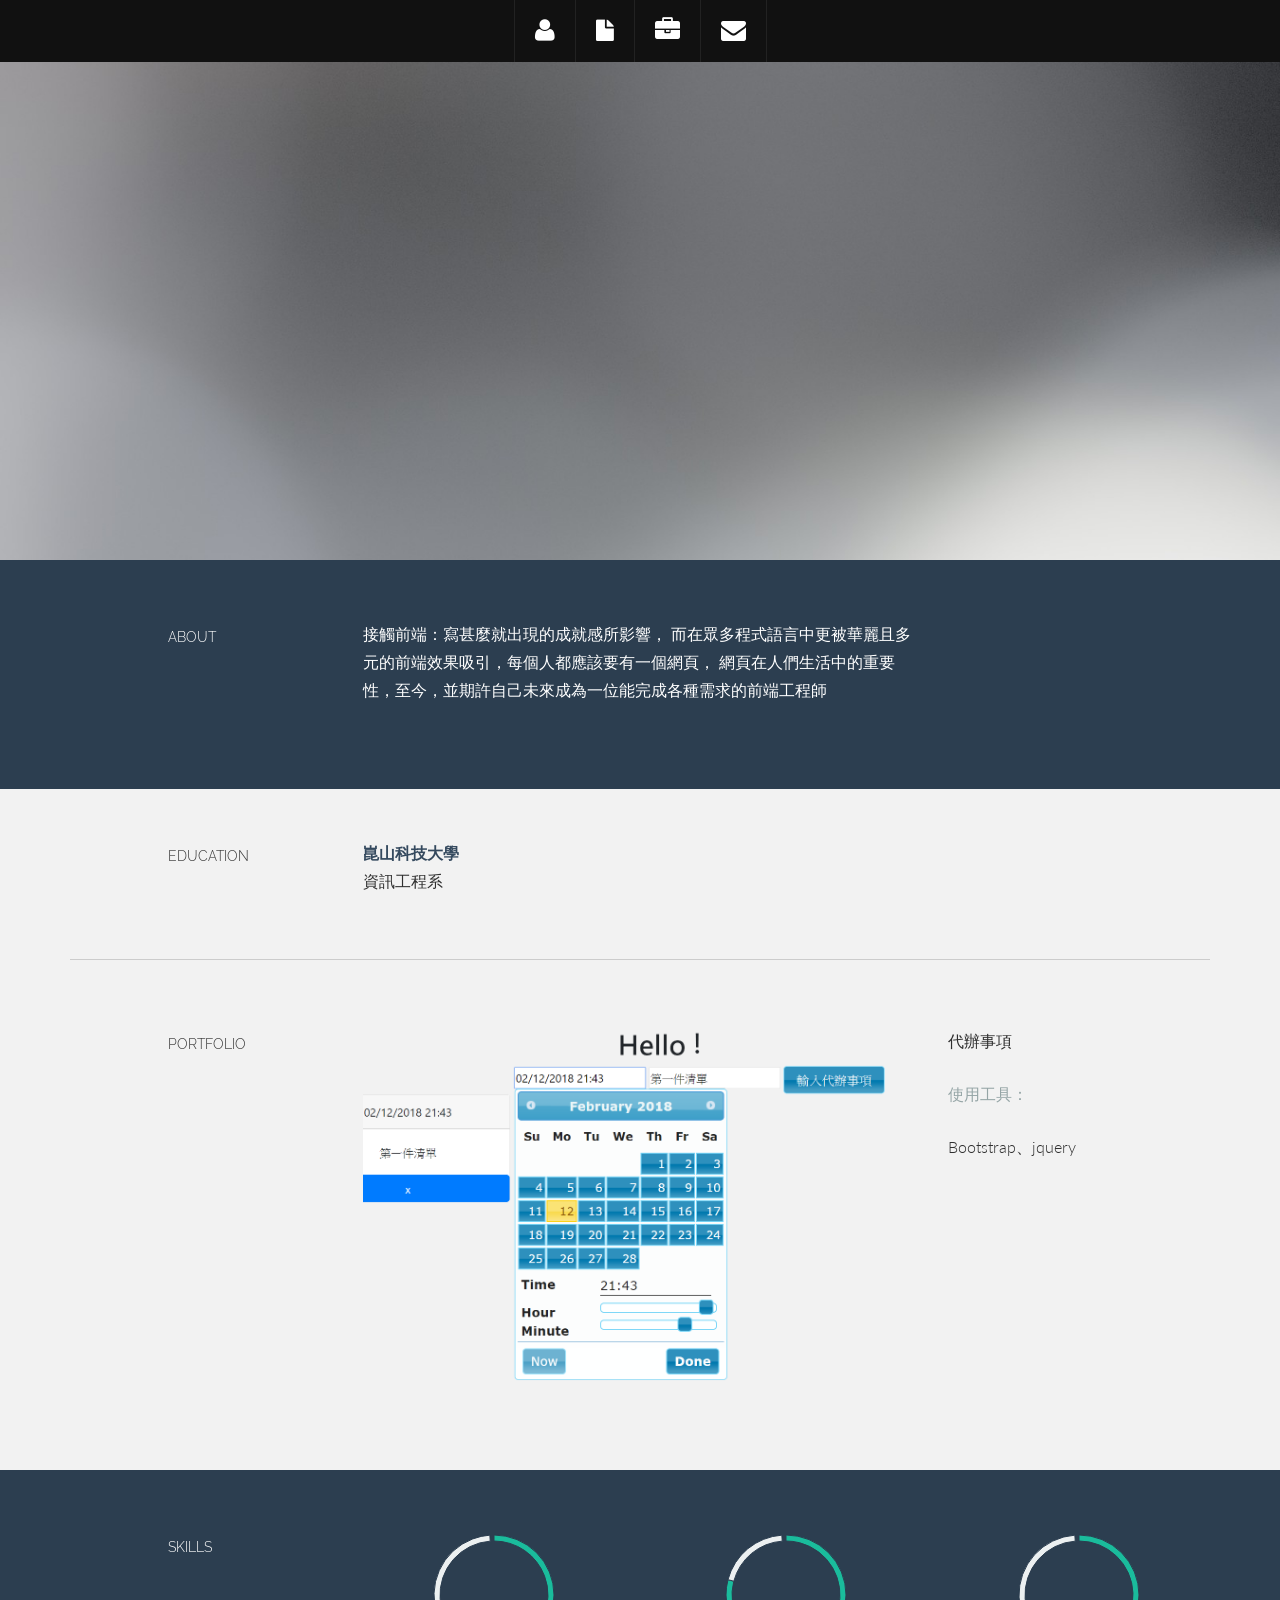
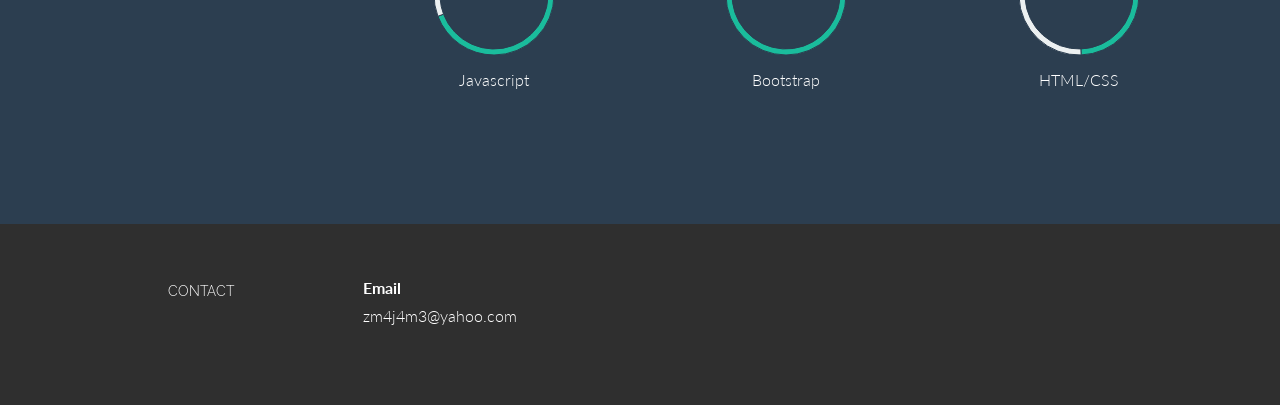
==== index.html @ dfa3d91f "0.2" ====
<!DOCTYPE html>
<html lang="en">
  <head>
    <meta charset="utf-8">
    <meta name="viewport" content="width=device-width, initial-scale=1.0">
    <meta name="description" content="">
    <meta name="author" content="">
    <link rel="shortcut icon" href="assets/ico/favicon.png">

    <title>Resume</title>

    <!-- Bootstrap core CSS -->
    <link href="assets/css/bootstrap.css" rel="stylesheet">

    <!-- Custom styles for this template -->
    <link href="assets/css/main.css" rel="stylesheet">

	<link rel="stylesheet" href="assets/css/font-awesome.min.css">

    <link href='http://fonts.googleapis.com/css?family=Lato:300,400,700,300italic,400italic' rel='stylesheet' type='text/css'>
    <link href='http://fonts.googleapis.com/css?family=Raleway:400,300,700' rel='stylesheet' type='text/css'>

    <script src="assets/js/jquery.min.js"></script>
    <script type="text/javascript" src="assets/js/smoothscroll.js"></script>
    <script src="assets/js/Chart.js"></script>

    <!-- HTML5 shim and Respond.js IE8 support of HTML5 elements and media queries -->
    <!--[if lt IE 9]>
      <script src="assets/js/html5shiv.js"></script>
      <script src="assets/js/respond.min.js"></script>
    <![endif]-->
  </head>

  <body data-spy="scroll" data-offset="0" data-target="#nav">

    <div id="headerwrap">
      <div class="container">
        <div class="row centered">
          <div class="col-lg-12">

          </div><!--/.col-lg-12 -->
        </div><!--/.row -->
      </div><!--/.container -->
    </div><!--/.#headerwrap -->

	<div id="section-topbar">
		<div id="topbar-inner">
			<div class="container">
				<div class="row">
					<div class="dropdown">
						<ul id="nav" class="nav">
							<li  class="menu-item" ><a href='#about' title="About"><i class="icon-user"></i></a></li>
							<li class="menu-item"><a href="#resume" title="Resume"><i class="icon-file"></i></a></li>
							<li class="menu-item"><a href="#work" title="Works"><i class="icon-briefcase"></i></a></li>
							<li class="menu-item"><a href="#contact" title="Contact"><i class="icon-envelope"></i></a></li>
						</ul><!--/ uL#nav -->
					</div><!-- /.dropdown -->

					<div class="clear"></div>
				</div><!--/.row -->
			</div><!--/.container -->

			<div class="clear"></div>
		</div><!--/ #topbar-inner -->
	</div><!--/ #section-topbar -->




	<section id="about" name='about'></section>
	<div id="intro">
		<div class="container">
			<div class="row">

				<div class="col-lg-2 col-lg-offset-1">
					<h5>ABOUT</h5>
				</div>
				<div class="col-lg-6">
					<p>接觸前端：寫甚麼就出現的成就感所影響， 而在眾多程式語言中更被華麗且多元的前端效果吸引，每個人都應該要有一個網頁， 網頁在人們生活中的重要性，至今，並期許自己未來成為一位能完成各種需求的前端工程師</p>
				</div>
			</div><!--/.row -->
		</div><!--/.container -->
	</div><!--/ #intro -->


	<section id="resume" name="resume"></section>
	<!--EDUCATION DESCRIPTION -->
	<div class="container desc">
		<div class="row">

				<div class="col-lg-2 col-lg-offset-1">
					<h5>EDUCATION</h5>
				</div>
				<div class="col-lg-6">
					<p><t>崑山科技大學</t><br/>
						資訊工程系<br/>
					</p>
				</div>
		</div><!--/.row -->
		<br>
		<hr>
	</div><!--/.container -->



  <section id="work" name="work"></section>
  <!--PORTFOLIO DESCRIPTION -->
  <div class="container desc">
    <div class="row">
        <div class="col-lg-2 col-lg-offset-1">
          <h5>PORTFOLIO</h5>
        </div>
        <div class="col-lg-6">
          <p><img class="img-responsive" src="assets/img/port01.png" alt=""></p>
        </div>
        <div class="col-lg-3">
          <p>代辦事項</p>
        <p><more>使用工具：<br/>

          <p>Bootstrap、jquery</p>

        </p>
        </div>

    </div><!--/.row -->
    <br>
    <br>
  </div><!--/.container -->





	<!--SKILLS DESCRIPTION -->
	<div id="skillswrap">
		<div class="container">
			<div class="row">
					<div class="col-lg-2 col-lg-offset-1">
						<h5>SKILLS</h5>
					</div>
					<div class="col-lg-3 centered">
						<canvas id="javascript" height="130" width="130"></canvas>
						<p>Javascript</p>
						<br>
						<script>
							var doughnutData = [
									{
										value: 70,
										color:"#1abc9c"
									},
									{
										value : 30,
										color : "#ecf0f1"
									}
								];
								var myDoughnut = new Chart(document.getElementById("javascript").getContext("2d")).Doughnut(doughnutData);
						</script>
					</div>
					<div class="col-lg-3 centered">
						<canvas id="bootstrap" height="130" width="130"></canvas>
						<p>Bootstrap</p>
						<br>
						<script>
							var doughnutData = [
									{
										value: 80,
										color:"#1abc9c"
									},
									{
										value : 20,
										color : "#ecf0f1"
									}
								];
								var myDoughnut = new Chart(document.getElementById("bootstrap").getContext("2d")).Doughnut(doughnutData);
						</script>
					</div>

					<div class="col-lg-3  centered">
						<canvas id="html" height="130" width="130"></canvas>
						<p>HTML/CSS</p>
						<br>
						<script>
							var doughnutData = [
									{
										value: 50,
										color:"#1abc9c"
									},
									{
										value : 50,
										color : "#ecf0f1"
									}
								];
								var myDoughnut = new Chart(document.getElementById("html").getContext("2d")).Doughnut(doughnutData);
						</script>
					</div>



			</div><!--/.row -->
			<br>
		</div><!--/.container -->
	</div><!--/ #skillswrap -->




	<section id="contact" name="contact"></section>
	<!--FOOTER DESCRIPTION -->
	<div id="footwrap">
		<div class="container">
			<div class="row">

				<div class="col-lg-2 col-lg-offset-1">
					<h5>CONTACT</h5>
				</div>
				<div class="col-lg-6">
					<p><t>Email</t><br/>
						zm4j4m3@yahoo.com <br/>
					</p>
				</div>
				<div class="col-lg-3">
					<!-- <p><sm>SOCIAL LINKS</sm></p> -->
					<!-- <p>
						<a href="#"><i class="icon-dribbble"></i></a>
						<a href="#"><i class="icon-twitter"></i></a>
						<a href="#"><i class="icon-facebook"></i></a>
						<a href="#"><i class="icon-linkedin"></i></a>
						<a href="#"><i class="icon-apple"></i></a>

					</p> -->
				</div>
			</div><!--/.row -->
		</div><!--/.container -->
	</div><!--/ #footer -->


	</div>


    <!-- Bootstrap core JavaScript
    ================================================== -->
    <!-- Placed at the end of the document so the pages load faster -->
    <script src="assets/js/bootstrap.js"></script>
  </body>
</html>
---- assets/css/main.css ----
/* Author: Carlos Alvarez
 * URL: http://alvarez.is
 *
 * Project Name: Kelvin - Free Bootstrap 3 Resume Theme
 * Version: 1.0
 * URL: http://blacktie.co
 */

body {
  background-color: #f2f2f2;
    font-family: "Lato";
    font-weight: 300;
    font-size: 16px;
    color: #555;

    -webkit-font-smoothing: antialiased;
    -webkit-overflow-scrolling: touch;
}

/* Titles */
h1, h2, h3, h4, h5, h6 {
    font-family: "Raleway";
    font-weight: 300;
    color: #333;
}


/* Paragraph & Typographic */
p {
    line-height: 28px;
    margin-bottom: 25px;
}

.centered {
    text-align: center;
}

/* Links */
a {
    color: #f85c37;
    word-wrap: break-word;

    -webkit-transition: color 0.1s ease-in, background 0.1s ease-in;
    -moz-transition: color 0.1s ease-in, background 0.1s ease-in;
    -ms-transition: color 0.1s ease-in, background 0.1s ease-in;
    -o-transition: color 0.1s ease-in, background 0.1s ease-in;
    transition: color 0.1s ease-in, background 0.1s ease-in;
}

a:hover,
a:focus {
    color: #7b7b7b;
    text-decoration: none;
    outline: 0;
}

a:before,
a:after {
    -webkit-transition: color 0.1s ease-in, background 0.1s ease-in;
    -moz-transition: color 0.1s ease-in, background 0.1s ease-in;
    -ms-transition: color 0.1s ease-in, background 0.1s ease-in;
    -o-transition: color 0.1s ease-in, background 0.1s ease-in;
    transition: color 0.1s ease-in, background 0.1s ease-in;
}

 hr {
    display: block;
    height: 1px;
    border: 0;
    border-top: 1px solid #ccc;
    margin: 1em 0;
    padding: 0;
}


/*---------------------------------------------------
	3.1 Topbar
---------------------------------------------------*/

#section-topbar {
	position: fixed;
	top: 0;
	left: 0;
	right: 0;
	z-index: 10000;
	overflow: visible;
	font: normal 16px/24px  'Open Sans', "Helvetica Neue", Helvetica, Arial, sans-serif;
}

#section-topbar a {
  color: #fff;
}

#topbar-inner {
	background: #111;
	line-height: 0;
	text-align: center;
}

/*
	Top Bar

	By default, top navigation bar uses "fixed" position
*/
#section-topbar ul#nav {
	display: inline-block;
	position: relative;
	margin: 0;
	padding: 0;

	border-right: 1px solid #222;

	/* For IE, the outcast */
	zoom:1;
	*display: inline;
}

#section-topbar ul#nav > li {
	display: block;
    float: left;
    padding: 0;
}


#section-topbar ul#nav a {
  display: block;
  font: normal 11px/18px "Helvetica Neue", Helvetica, Arial, sans-serif;
  text-decoration: none;
  padding: 18px 20px 18px 20px;
  border-left: 1px solid #222;
}

	#section-topbar ul#nav a:hover {
	  background: #222;
	  text-decoration: none;
	  border-left: 1px solid #111;
	}

	#section-topbar ul#nav .active a {
		background: #44bbaa;
		border-left: 1px solid #111;
	}

		#section-topbar ul#nav .active a:hover {
			background: #44bbaa;
		}
#section-topbar i {
	font-size: 25px;
}
/*---------------------------------------------------
	SECTION WRAPS
---------------------------------------------------*/

/* Header Wrap */
#headerwrap {
	background: url(../img/header-bg.jpg) no-repeat center top;
	margin-top: 60px;
	padding-top:140px;
	text-align:center;
	background-attachment: relative;
	background-position: center center;
	min-height: 500px;
	width: 100%;
	
    -webkit-background-size: 100%;
    -moz-background-size: 100%;
    -o-background-size: 100%;
    background-size: 100%;

    -webkit-background-size: cover;
    -moz-background-size: cover;
    -o-background-size: cover;
    background-size: cover;
}

#headerwrap h1 {
	font-size: 80px;
	color: white;
}

#headerwrap h3 {
	font-size: 20px;
	color: white;
}

/* Intnro Wrap */

#intro {
	background: #2c3e50;
	padding-top: 60px;
	padding-bottom: 60px;
	color: white;
} 

#intro h5, p {
	color: white;
}

#intro i {
	color: white;
	font-size: 20px;
	padding-right: 8px;
	vertical-align: middle;
}


#skillswrap {
	background: #2c3e50;
	padding-top: 60px;
	padding-bottom: 60px;
	color: white;
}

#skillswrap h5, p {
	color: white;
}

#footwrap {
	background: #2f2f2f;
	padding-top: 50px;
	padding-bottom: 50px;
}

#footwrap p {
	color: white;
}

#footwrap h5 {
	color: white;
}


#footwrap t {
	font-weight: 700;
}

#footwrap i {
	padding-right: 8px;
	color: #1abc9c;
}

/* Copyright Wrap */

#c {
	background: #222222;
	padding-top: 15px;
	text-align: right;
}

#c p {
	color: white
}



/* Global Values */

.desc {
	padding-top: 50px;
}

.desc p {
	color: #2f2f2f;
}

.desc t {
	color: #34495e;
	font-weight: 700;
}

.desc imp {
	padding: 6px;
	color: white;
	background: #34495e;
}

.desc more {
	color: #95a5a6;
}


sm {
	font-size: 12px;
}
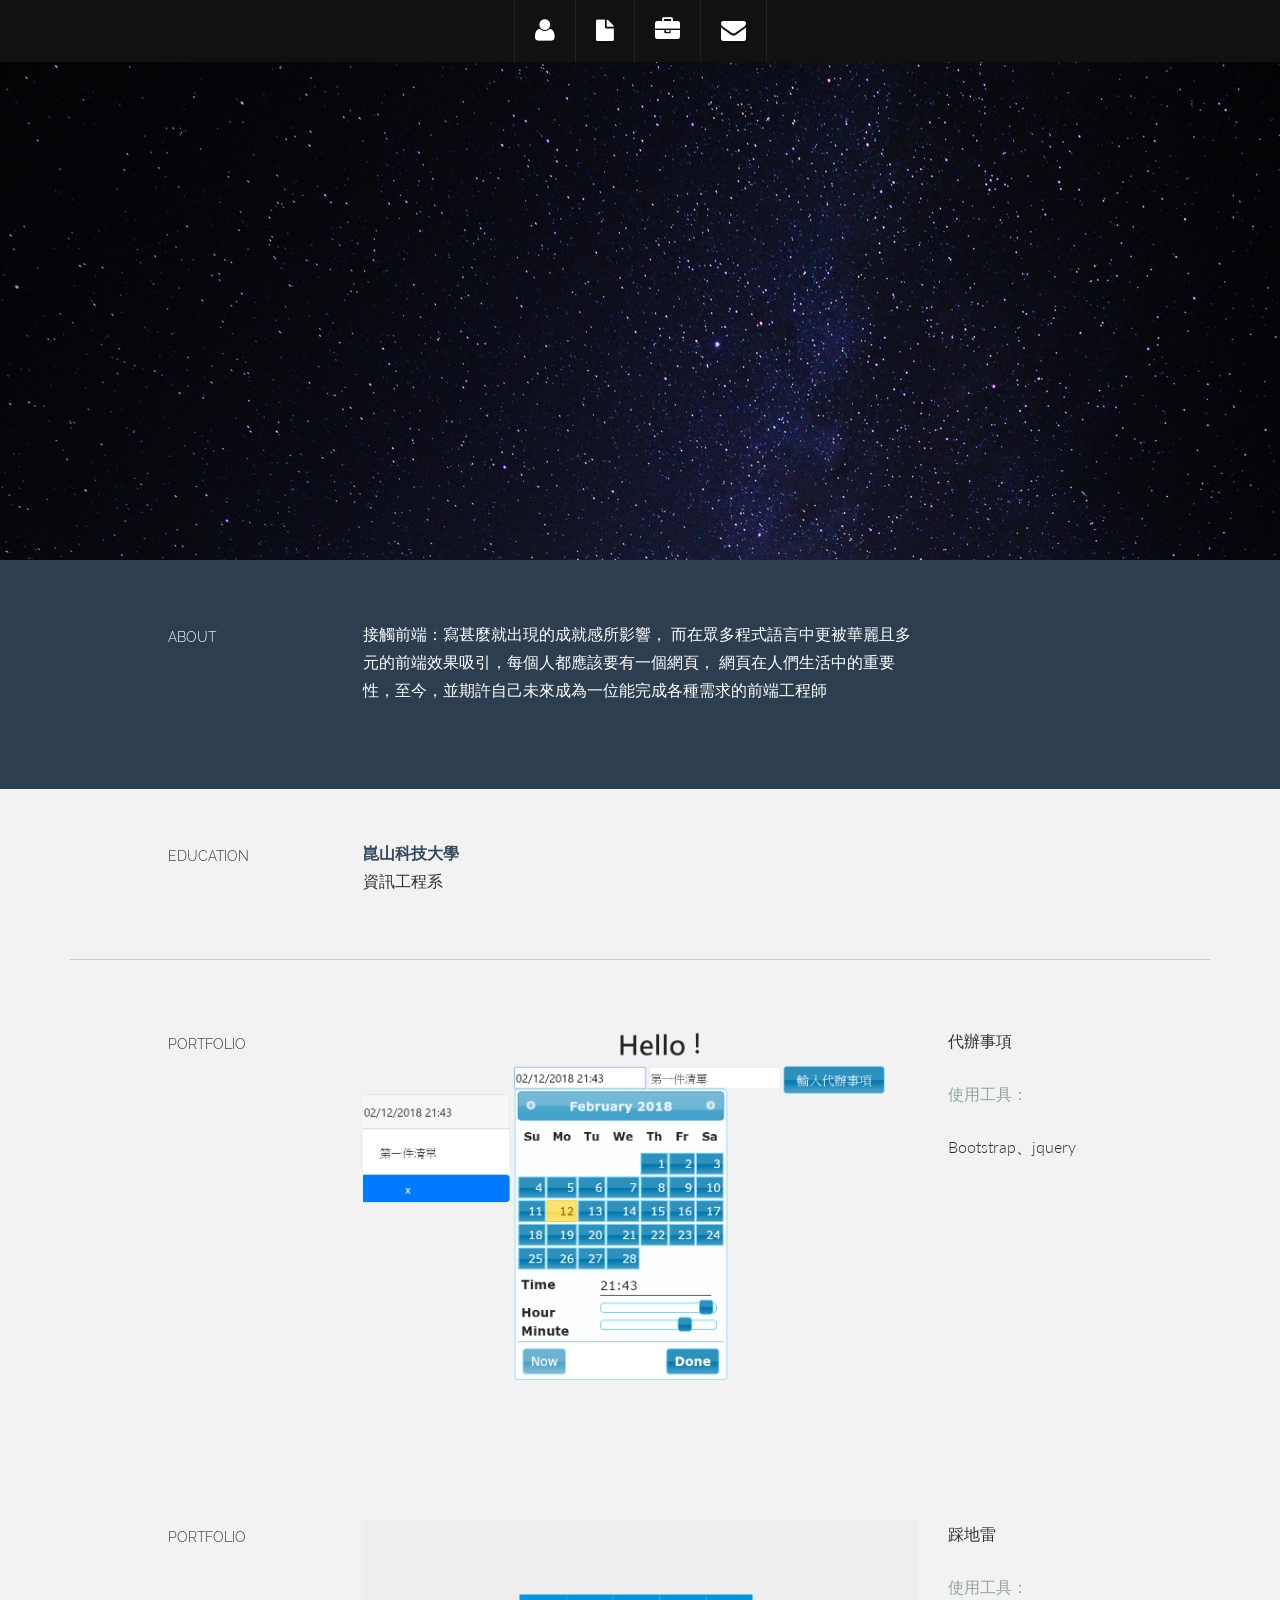
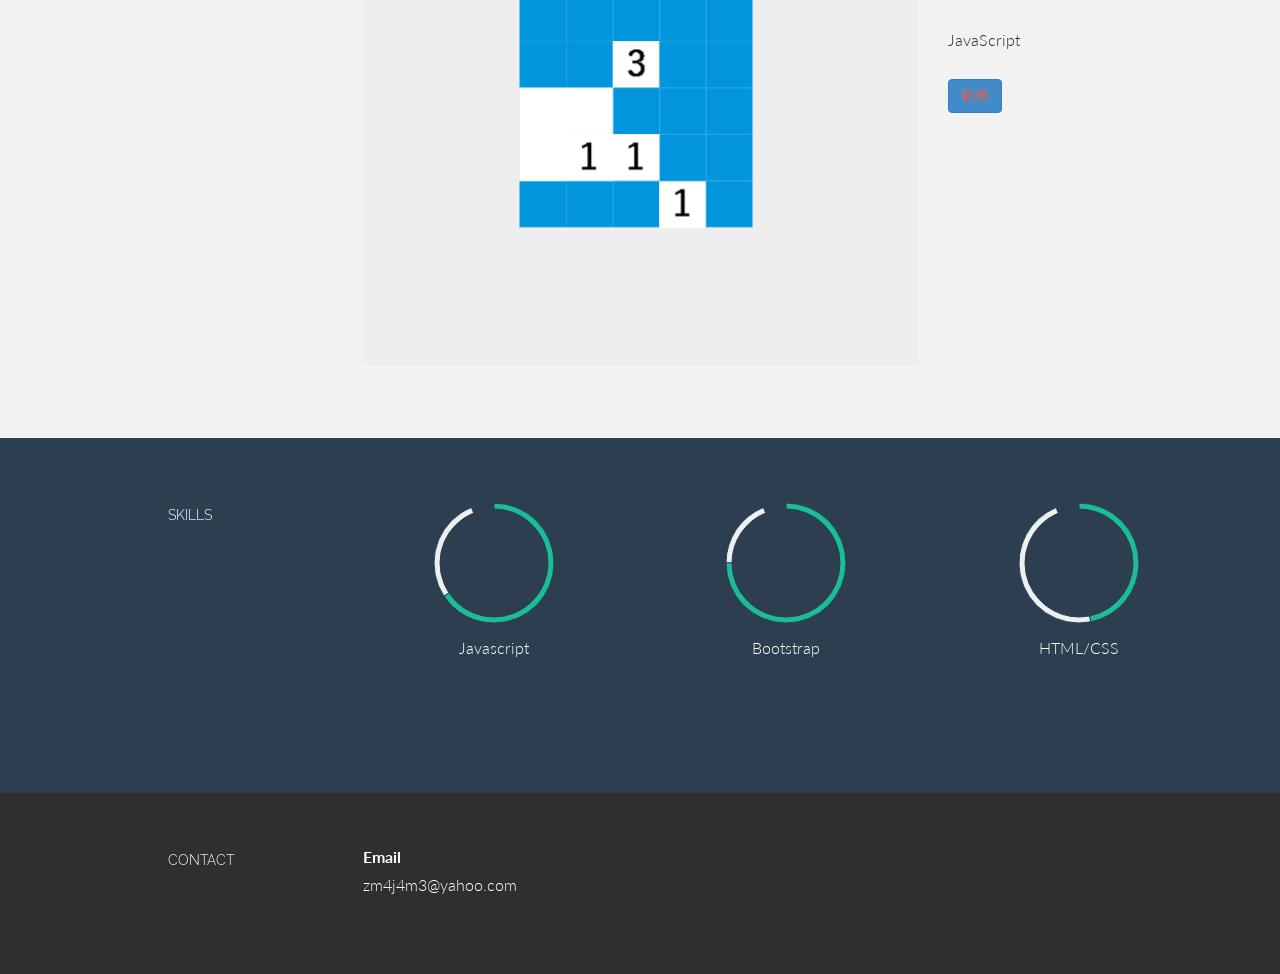
==== commit 9e048e28: "0.3版 增加踩地雷" ====
--- a/index.html
+++ b/index.html
@@ -1,5 +1,5 @@
 <!DOCTYPE html>
-<html lang="en">
+<html>
   <head>
     <meta charset="utf-8">
     <meta name="viewport" content="width=device-width, initial-scale=1.0">
@@ -24,6 +24,7 @@
     <script type="text/javascript" src="assets/js/smoothscroll.js"></script>
     <script src="assets/js/Chart.js"></script>
 
+
     <!-- HTML5 shim and Respond.js IE8 support of HTML5 elements and media queries -->
     <!--[if lt IE 9]>
       <script src="assets/js/html5shiv.js"></script>
@@ -34,8 +35,11 @@
   <body data-spy="scroll" data-offset="0" data-target="#nav">
 
     <div id="headerwrap">
+
       <div class="container">
+
         <div class="row centered">
+
           <div class="col-lg-12">
 
           </div><!--/.col-lg-12 -->
@@ -118,6 +122,37 @@
         <p><more>使用工具：<br/>
 
           <p>Bootstrap、jquery</p>
+          <!-- <button type="button" class="btn btn-primary" >
+            <a href="">範例</a>
+          </button>  -->
+        </p>
+        </div>
+
+    </div><!--/.row -->
+    <br>
+    <br>
+  </div><!--/.container -->
+
+
+  <section id="work2" name="work2"></section>
+  <!--PORTFOLIO DESCRIPTION -->
+  <div class="container desc">
+    <div class="row">
+        <div class="col-lg-2 col-lg-offset-1">
+          <h5>PORTFOLIO</h5>
+        </div>
+        <div class="col-lg-6">
+          <p><img class="img-responsive" src="assets/img/Html5_winmine.png" alt=""></p>
+        </div>
+        <div class="col-lg-3">
+          <p>踩地雷</p>
+        <p><more>使用工具：<br/>
+
+          <p>JavaScript</p>
+          <!-- Button trigger modal -->
+          <button type="button" class="btn btn-primary" >
+            <a href="Html5_winmine.html">範例</a>
+          </button>
 
         </p>
         </div>
@@ -241,5 +276,6 @@
     ================================================== -->
     <!-- Placed at the end of the document so the pages load faster -->
     <script src="assets/js/bootstrap.js"></script>
+    <script src="assets/js/Html5_winmine.js"></script>
   </body>
 </html>
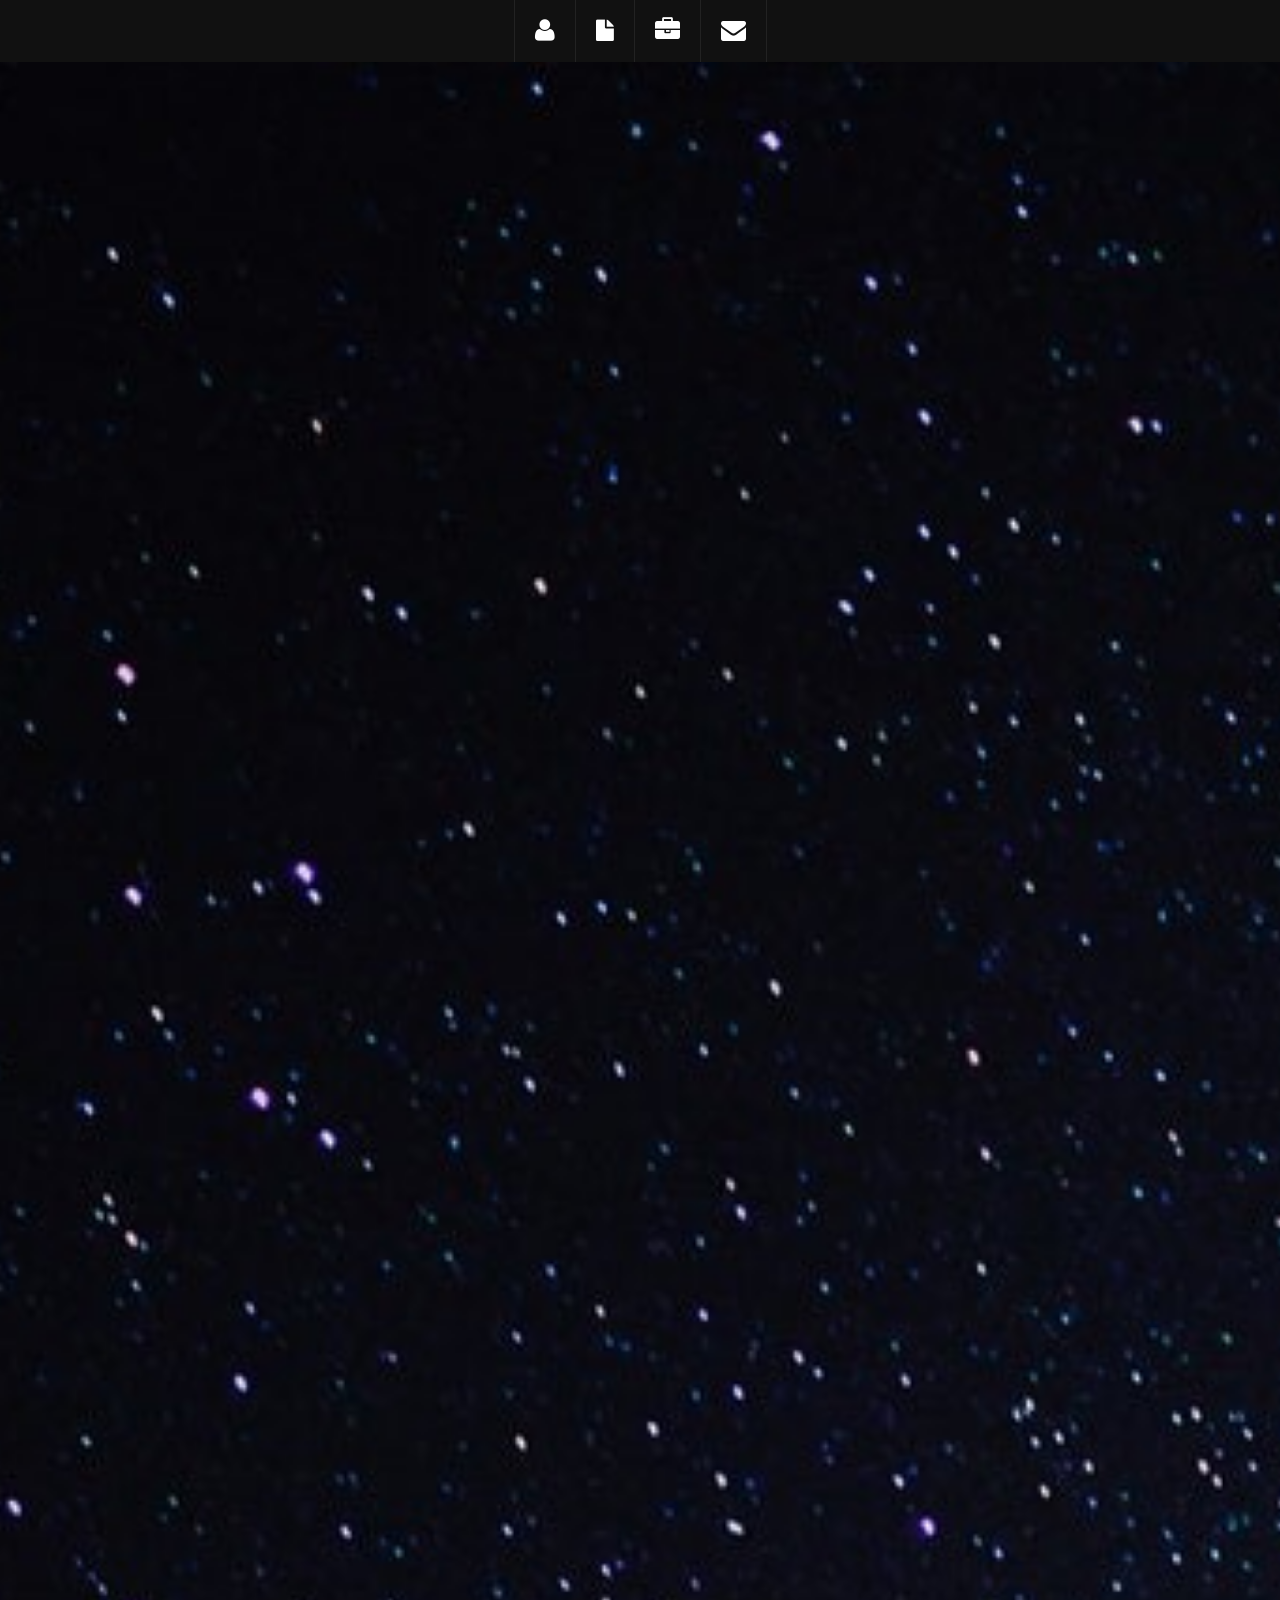
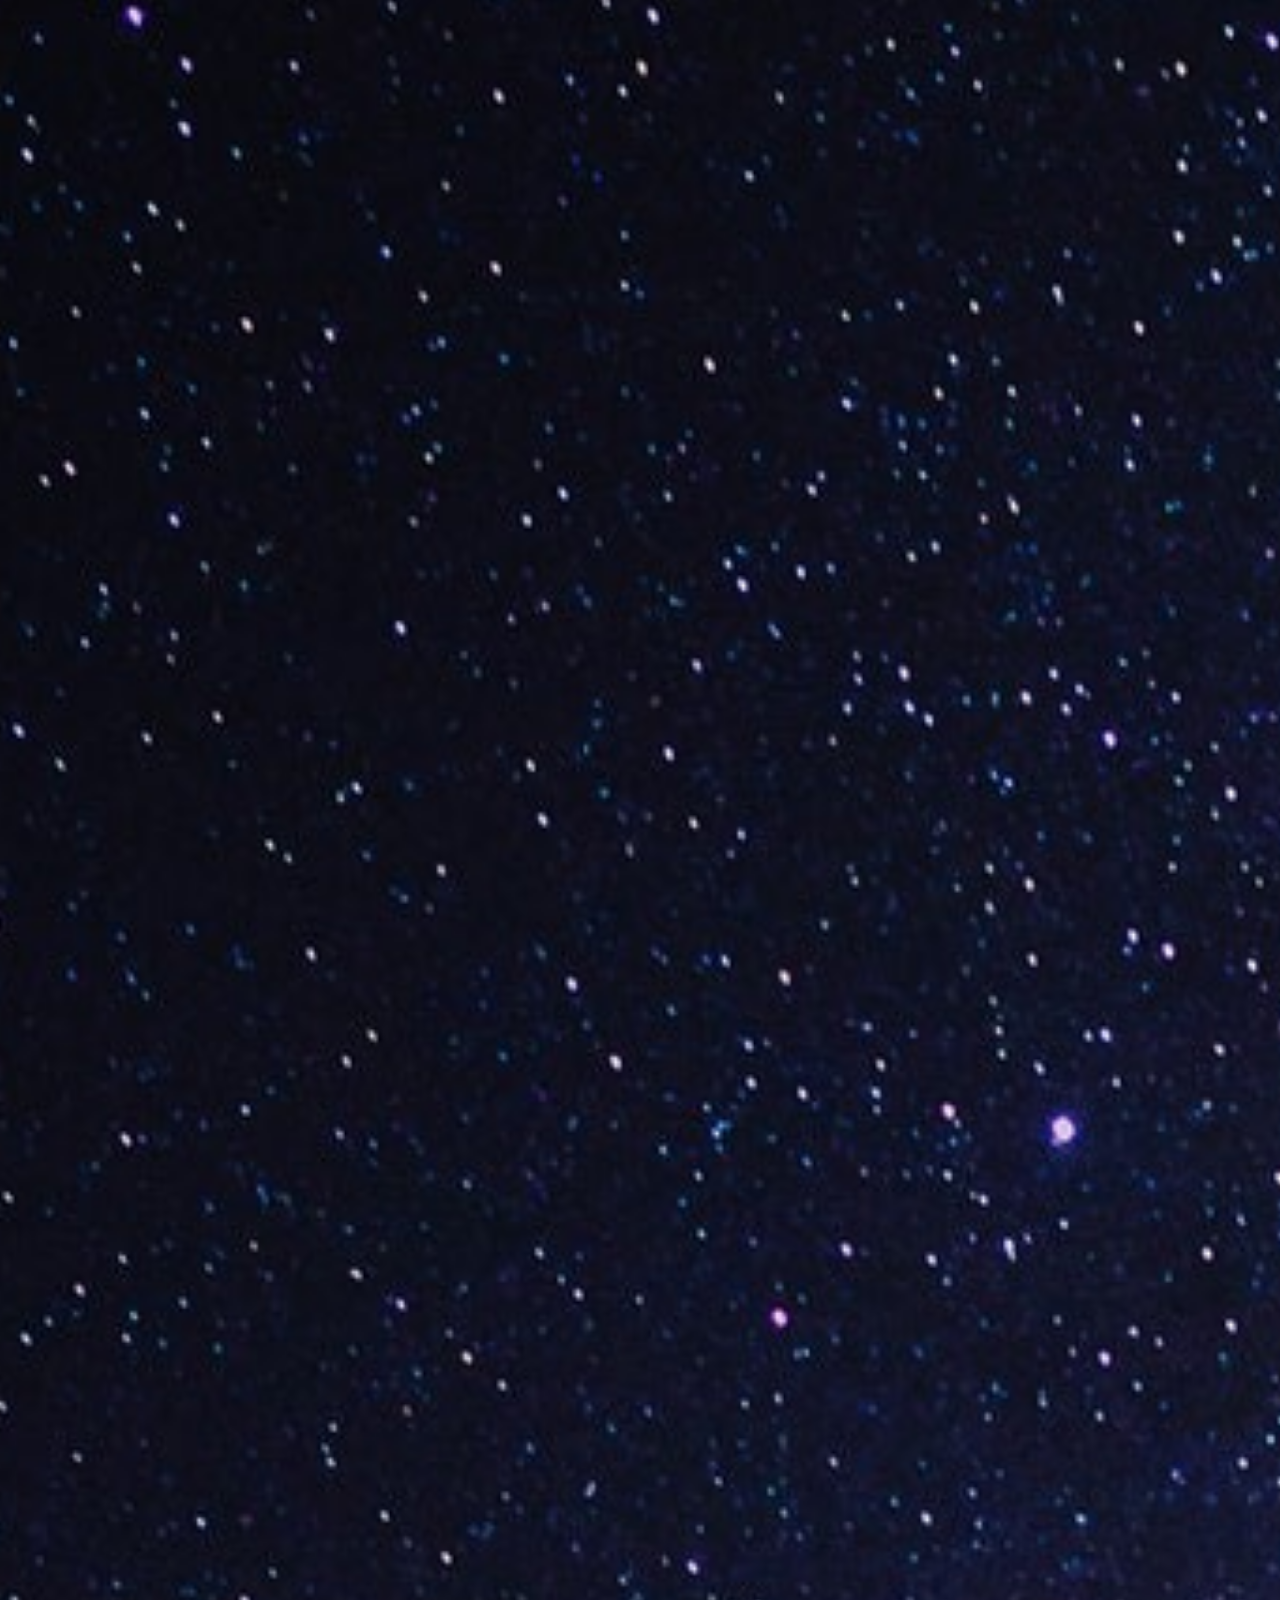
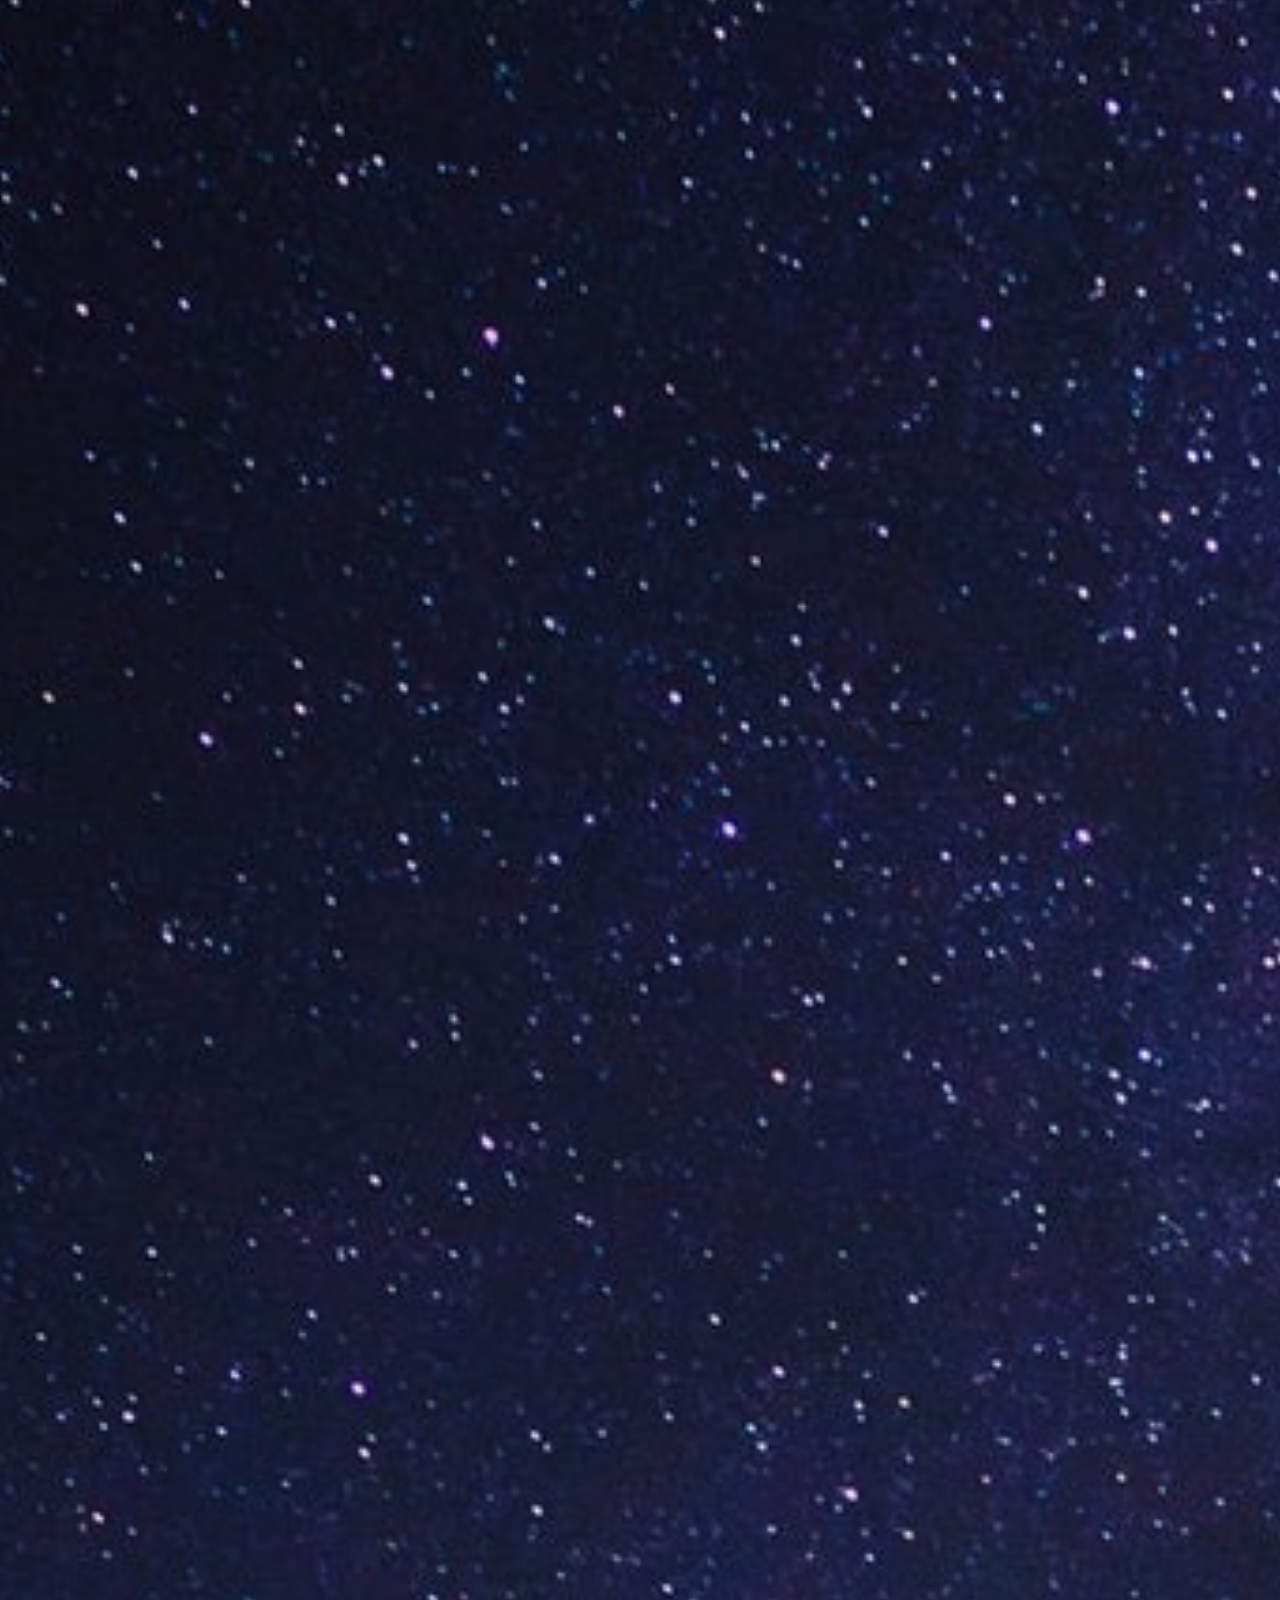
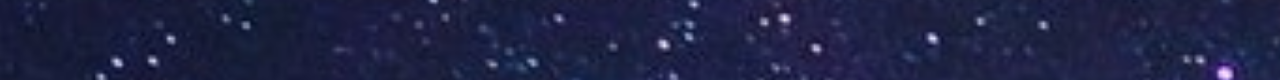
==== commit f12e479e: "0.4版 追加方塊" ====
--- a/index.html
+++ b/index.html
@@ -22,8 +22,9 @@
 
     <script src="assets/js/jquery.min.js"></script>
     <script type="text/javascript" src="assets/js/smoothscroll.js"></script>
-    <script src="assets/js/Chart.js"></script>
-
+		<script src="assets/js/Chart.js"></script>
+		<script src="assets/js/fly.js"></script>
+		
 
     <!-- HTML5 shim and Respond.js IE8 support of HTML5 elements and media queries -->
     <!--[if lt IE 9]>
@@ -36,12 +37,14 @@
 
     <div id="headerwrap">
 
-      <div class="container">
+      <div >
 
         <div class="row centered">
 
-          <div class="col-lg-12">
-
+          <div class="col-lg-12" >
+						<canvas id="canvas" width="500" height="500">
+							Your browser does not support HTML5 Canvas.
+						</canvas>
           </div><!--/.col-lg-12 -->
         </div><!--/.row -->
       </div><!--/.container -->
@@ -275,7 +278,11 @@
     <!-- Bootstrap core JavaScript
     ================================================== -->
     <!-- Placed at the end of the document so the pages load faster -->
-    <script src="assets/js/bootstrap.js"></script>
-    <script src="assets/js/Html5_winmine.js"></script>
+		<script src="assets/js/bootstrap.js"></script>
+		
+		<script src="assets/js/Html5_winmine.js"></script>
+		<script>
+			canvasApp();
+		</script>
   </body>
 </html>
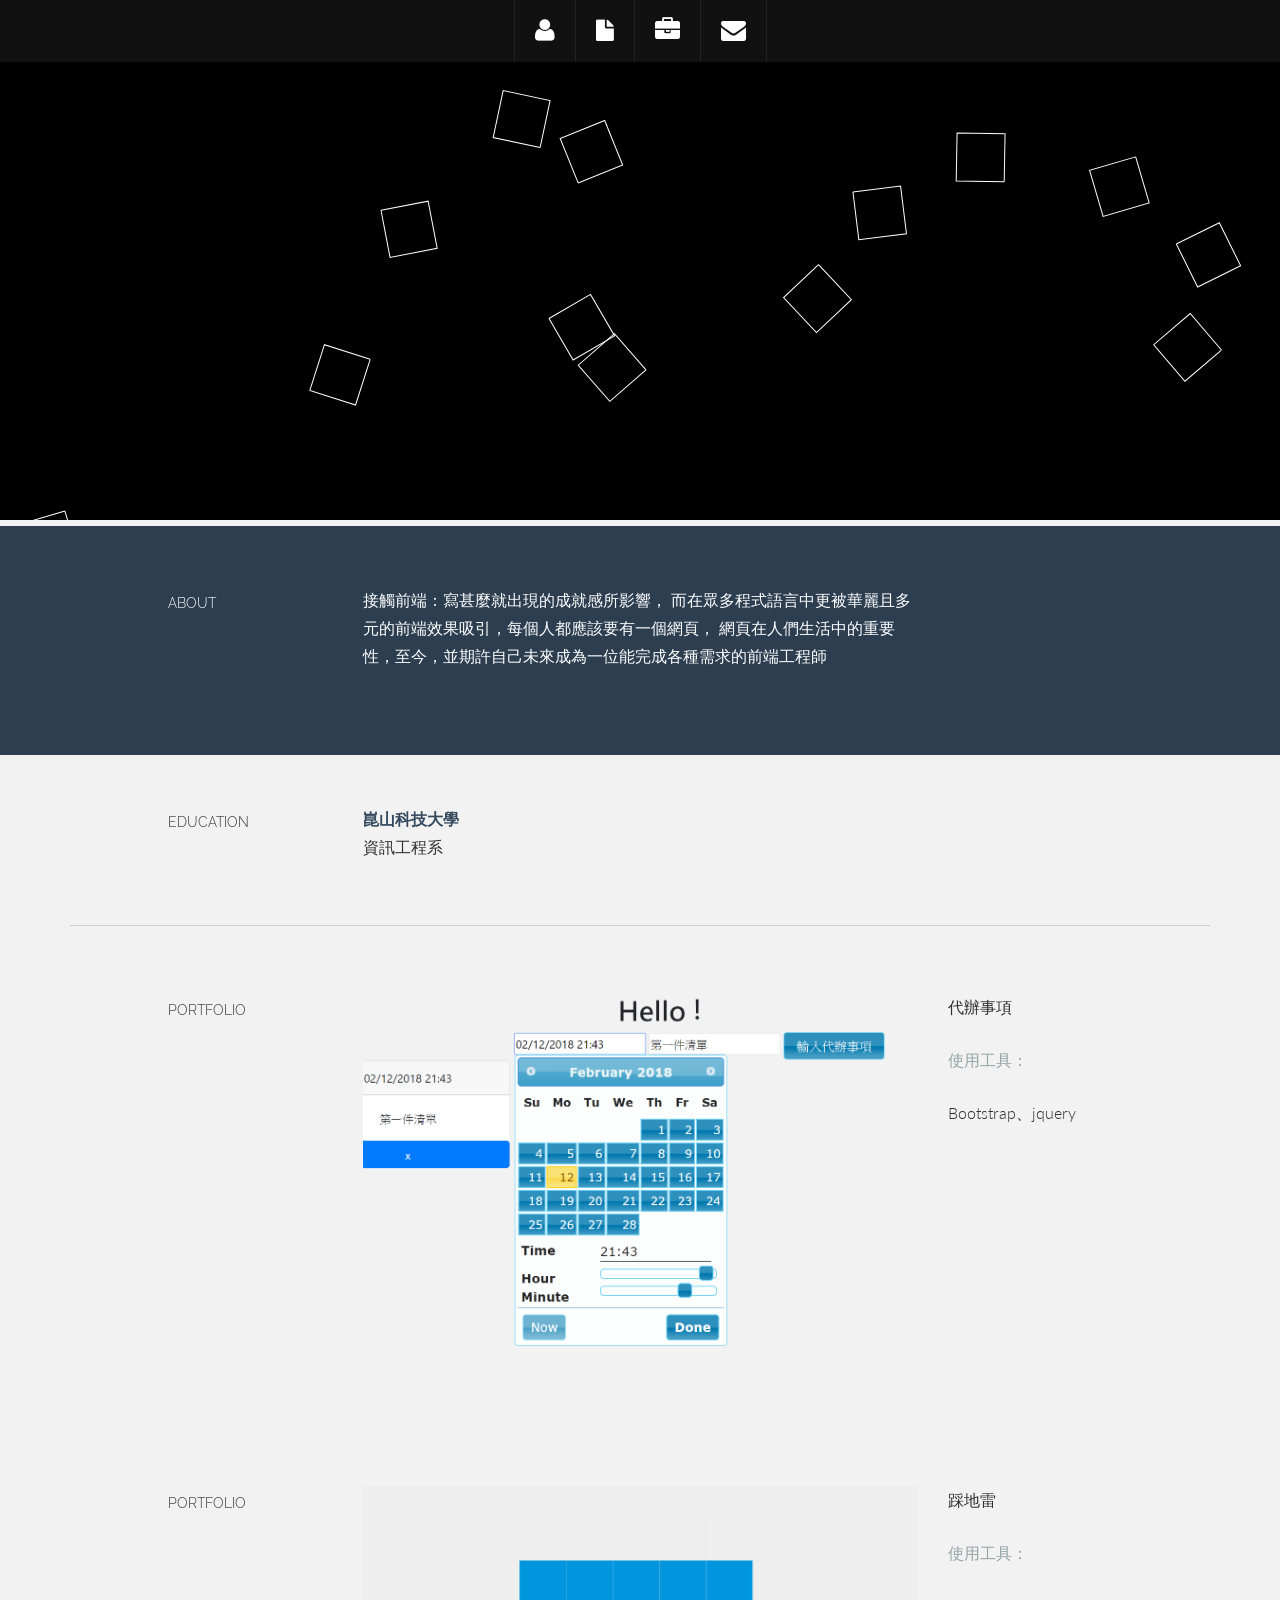
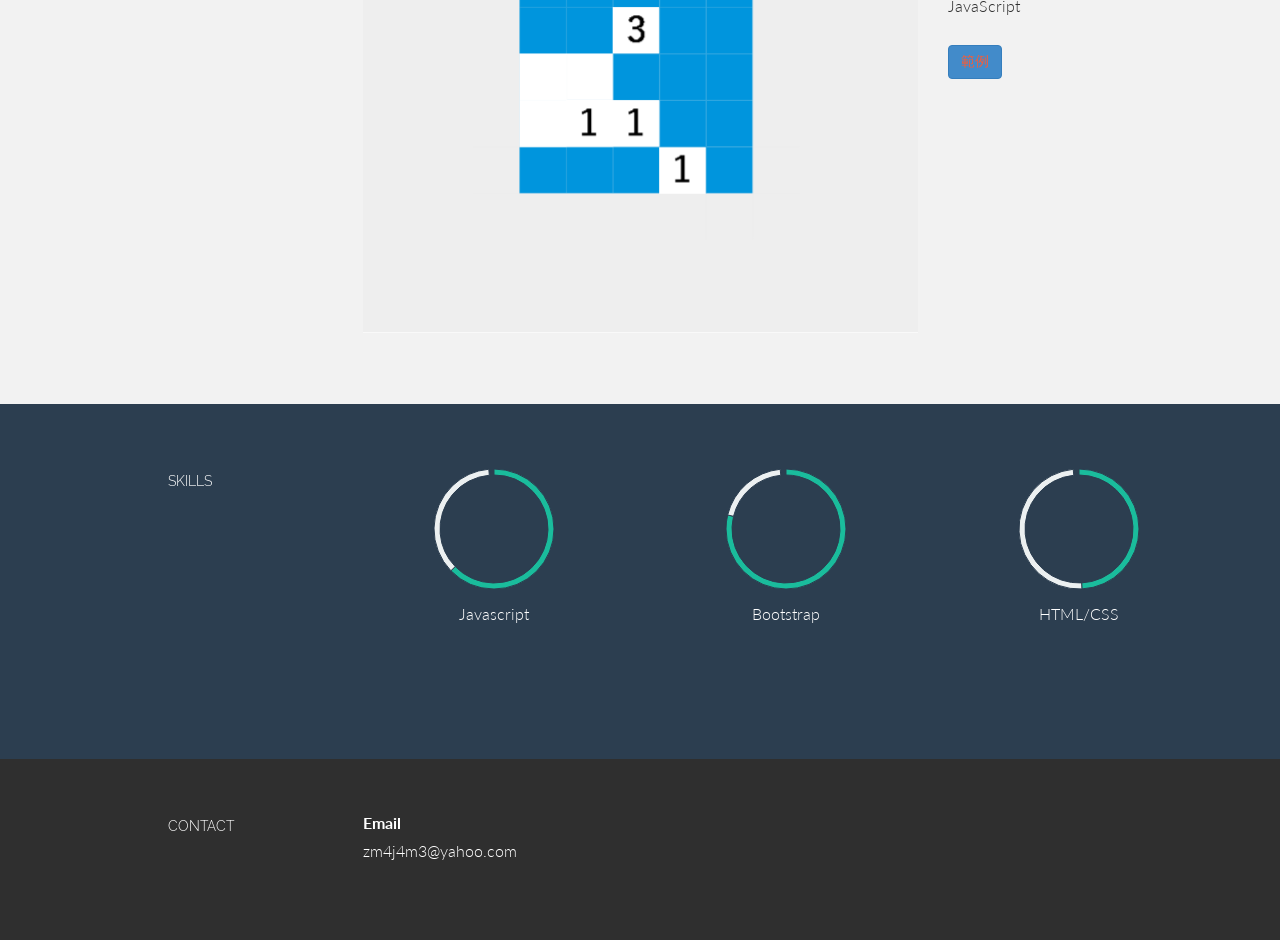
==== commit d422ee5c: "0.5版 方塊BUG修改" ====
--- a/index.html
+++ b/index.html
@@ -22,9 +22,8 @@
 
     <script src="assets/js/jquery.min.js"></script>
     <script type="text/javascript" src="assets/js/smoothscroll.js"></script>
-		<script src="assets/js/Chart.js"></script>
-		<script src="assets/js/fly.js"></script>
-		
+    <script src="assets/js/Chart.js"></script>
+
 
     <!-- HTML5 shim and Respond.js IE8 support of HTML5 elements and media queries -->
     <!--[if lt IE 9]>
@@ -37,12 +36,12 @@
 
     <div id="headerwrap">
 
-      <div >
+      <div class=".container-fluid">
 
         <div class="row centered">
 
           <div class="col-lg-12" >
-						<canvas id="canvas" width="500" height="500">
+						<canvas id="canvas" height="500" class="fixed-top">
 							Your browser does not support HTML5 Canvas.
 						</canvas>
           </div><!--/.col-lg-12 -->
@@ -187,7 +186,7 @@
 										color:"#1abc9c"
 									},
 									{
-										value : 30,
+										value : 40,
 										color : "#ecf0f1"
 									}
 								];
@@ -278,11 +277,11 @@
     <!-- Bootstrap core JavaScript
     ================================================== -->
     <!-- Placed at the end of the document so the pages load faster -->
-		<script src="assets/js/bootstrap.js"></script>
-		
+    <script src="assets/js/bootstrap.js"></script>
 		<script src="assets/js/Html5_winmine.js"></script>
+		<script src="assets/js/fly.js"></script>
 		<script>
-			canvasApp();
-		</script>
+      canvasApp();
+    </script>
   </body>
 </html>
--- a/assets/css/main.css
+++ b/assets/css/main.css
@@ -153,9 +153,9 @@
 
 /* Header Wrap */
 #headerwrap {
-	background: url(../img/header-bg.jpg) no-repeat center top;
-	margin-top: 60px;
-	padding-top:140px;
+	/* background: url(../img/header-bg.jpg) no-repeat center top; */
+	margin-top: 0px;
+	padding-top:20px;
 	text-align:center;
 	background-attachment: relative;
 	background-position: center center;
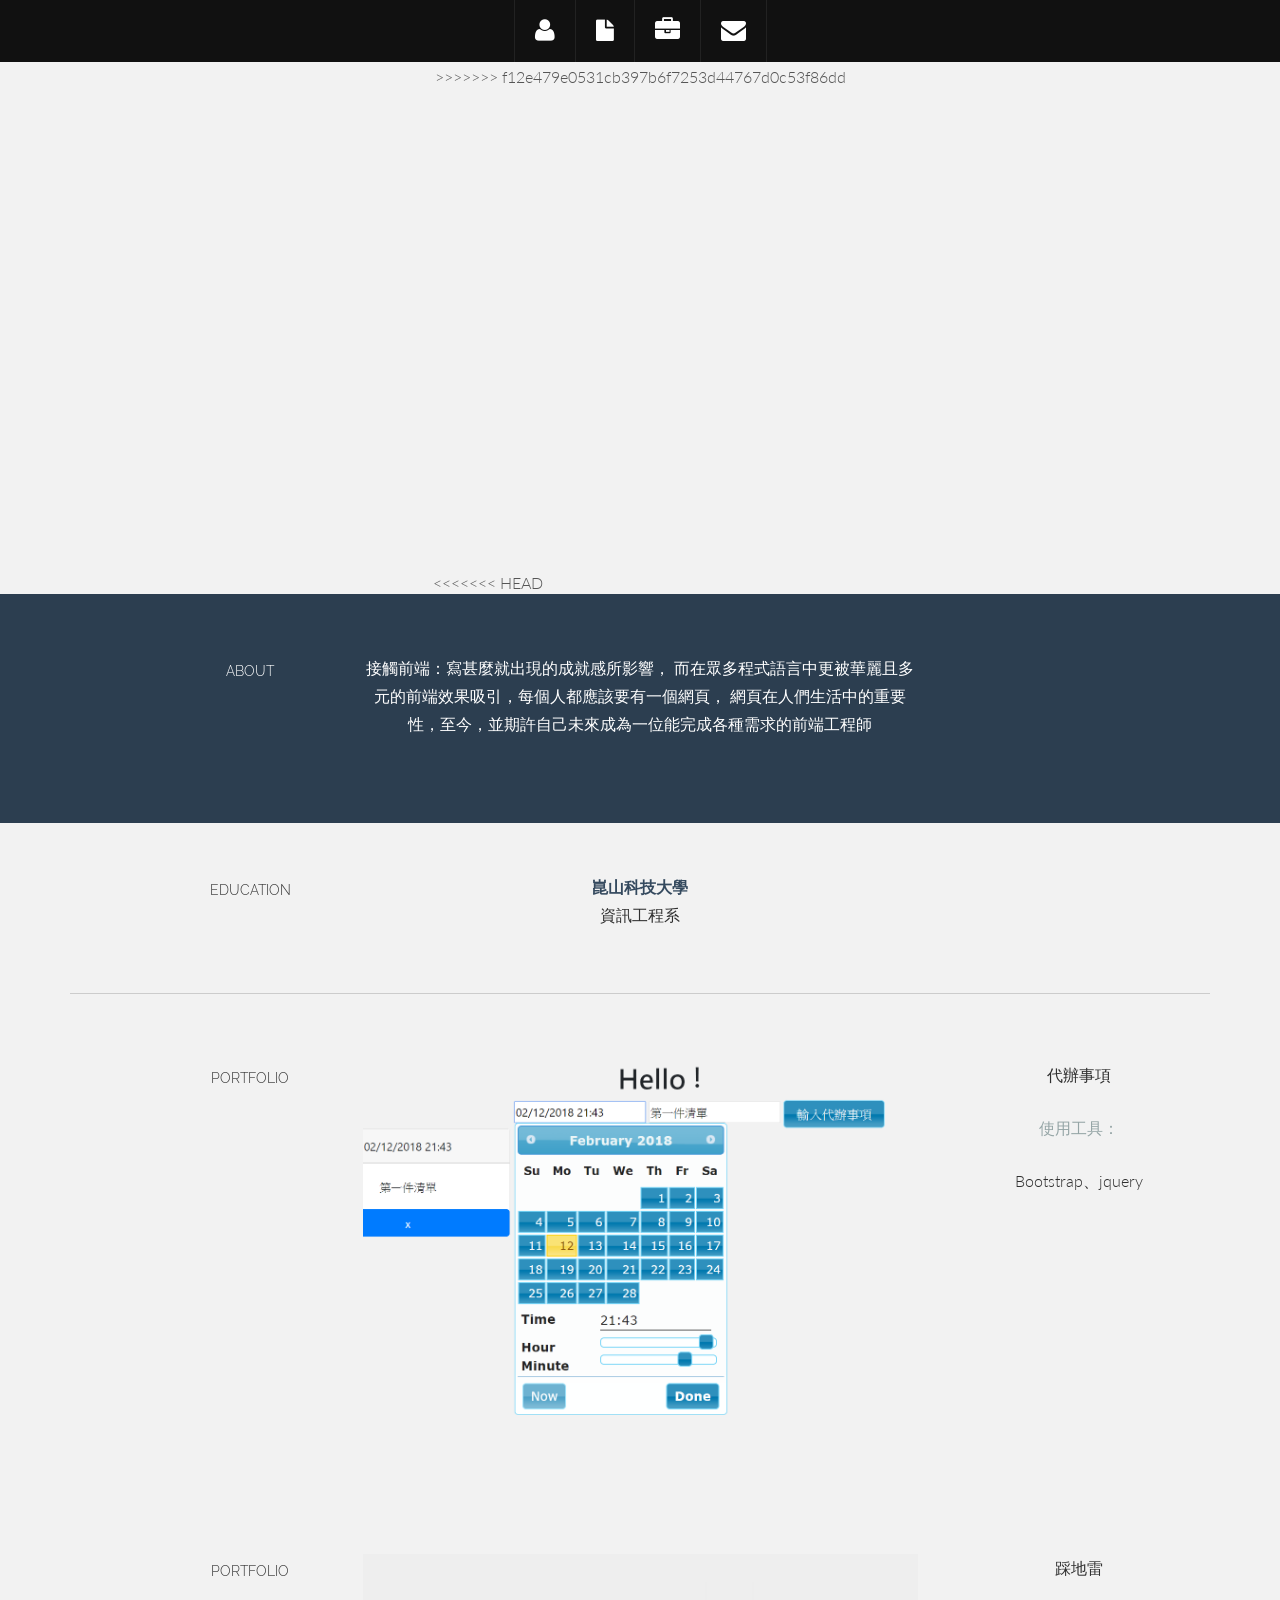
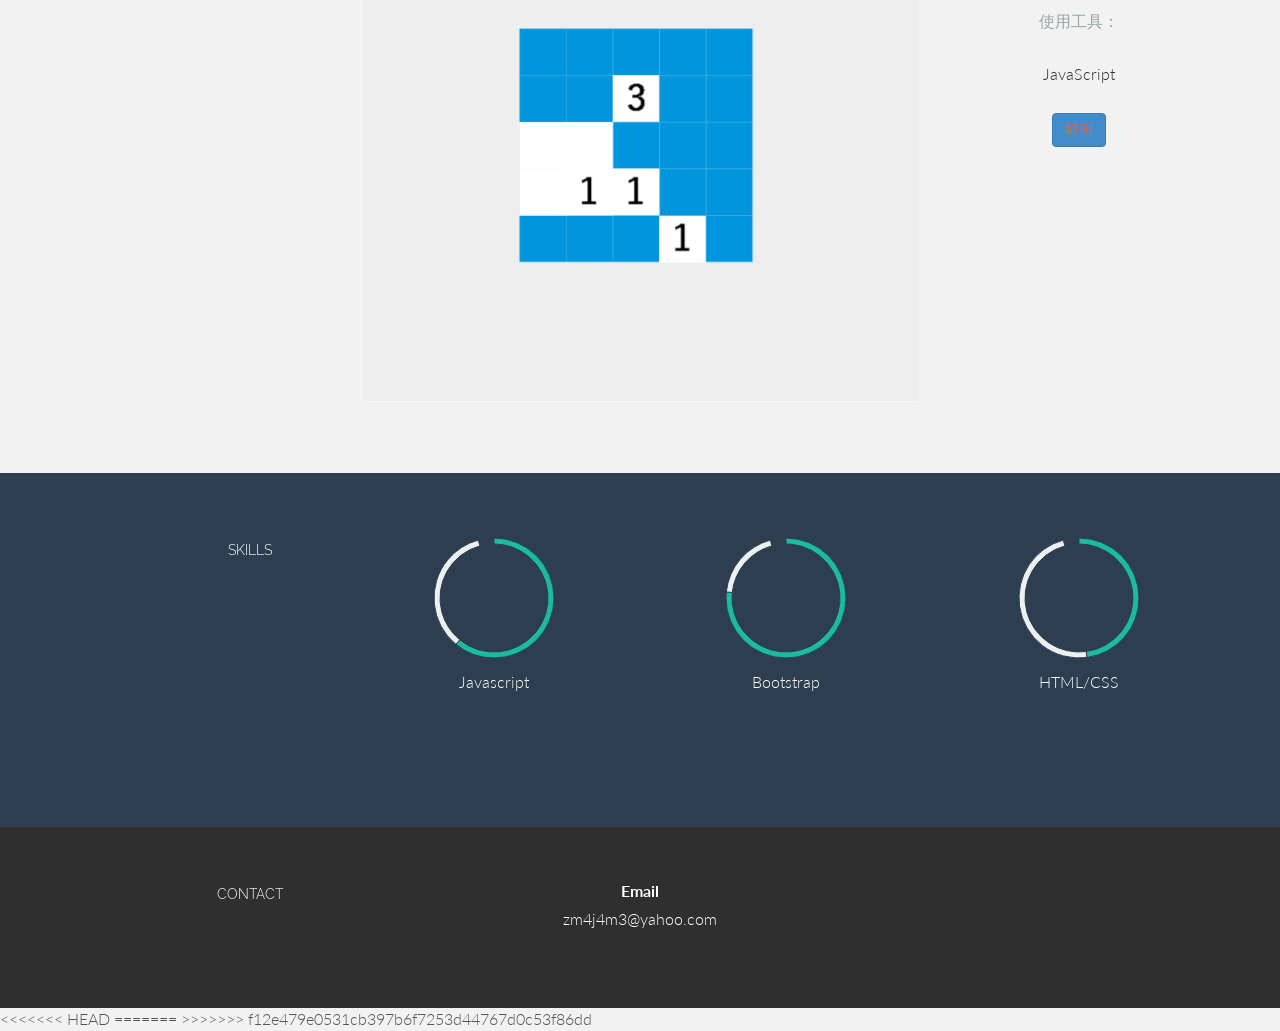
==== commit 0eec1629: "Merge branch 'master' of https://github.com/zm4j4m3/MyResume" ====
--- a/index.html
+++ b/index.html
@@ -22,8 +22,9 @@
 
     <script src="assets/js/jquery.min.js"></script>
     <script type="text/javascript" src="assets/js/smoothscroll.js"></script>
-    <script src="assets/js/Chart.js"></script>
-
+		<script src="assets/js/Chart.js"></script>
+		<script src="assets/js/fly.js"></script>
+		
 
     <!-- HTML5 shim and Respond.js IE8 support of HTML5 elements and media queries -->
     <!--[if lt IE 9]>
@@ -36,12 +37,20 @@
 
     <div id="headerwrap">
 
+<<<<<<< HEAD
       <div class=".container-fluid">
+=======
+      <div >
+>>>>>>> f12e479e0531cb397b6f7253d44767d0c53f86dd
 
         <div class="row centered">
 
           <div class="col-lg-12" >
+<<<<<<< HEAD
 						<canvas id="canvas" height="500" class="fixed-top">
+=======
+						<canvas id="canvas" width="500" height="500">
+>>>>>>> f12e479e0531cb397b6f7253d44767d0c53f86dd
 							Your browser does not support HTML5 Canvas.
 						</canvas>
           </div><!--/.col-lg-12 -->
@@ -277,11 +286,20 @@
     <!-- Bootstrap core JavaScript
     ================================================== -->
     <!-- Placed at the end of the document so the pages load faster -->
+<<<<<<< HEAD
     <script src="assets/js/bootstrap.js"></script>
 		<script src="assets/js/Html5_winmine.js"></script>
 		<script src="assets/js/fly.js"></script>
 		<script>
       canvasApp();
     </script>
+=======
+		<script src="assets/js/bootstrap.js"></script>
+		
+		<script src="assets/js/Html5_winmine.js"></script>
+		<script>
+			canvasApp();
+		</script>
+>>>>>>> f12e479e0531cb397b6f7253d44767d0c53f86dd
   </body>
 </html>
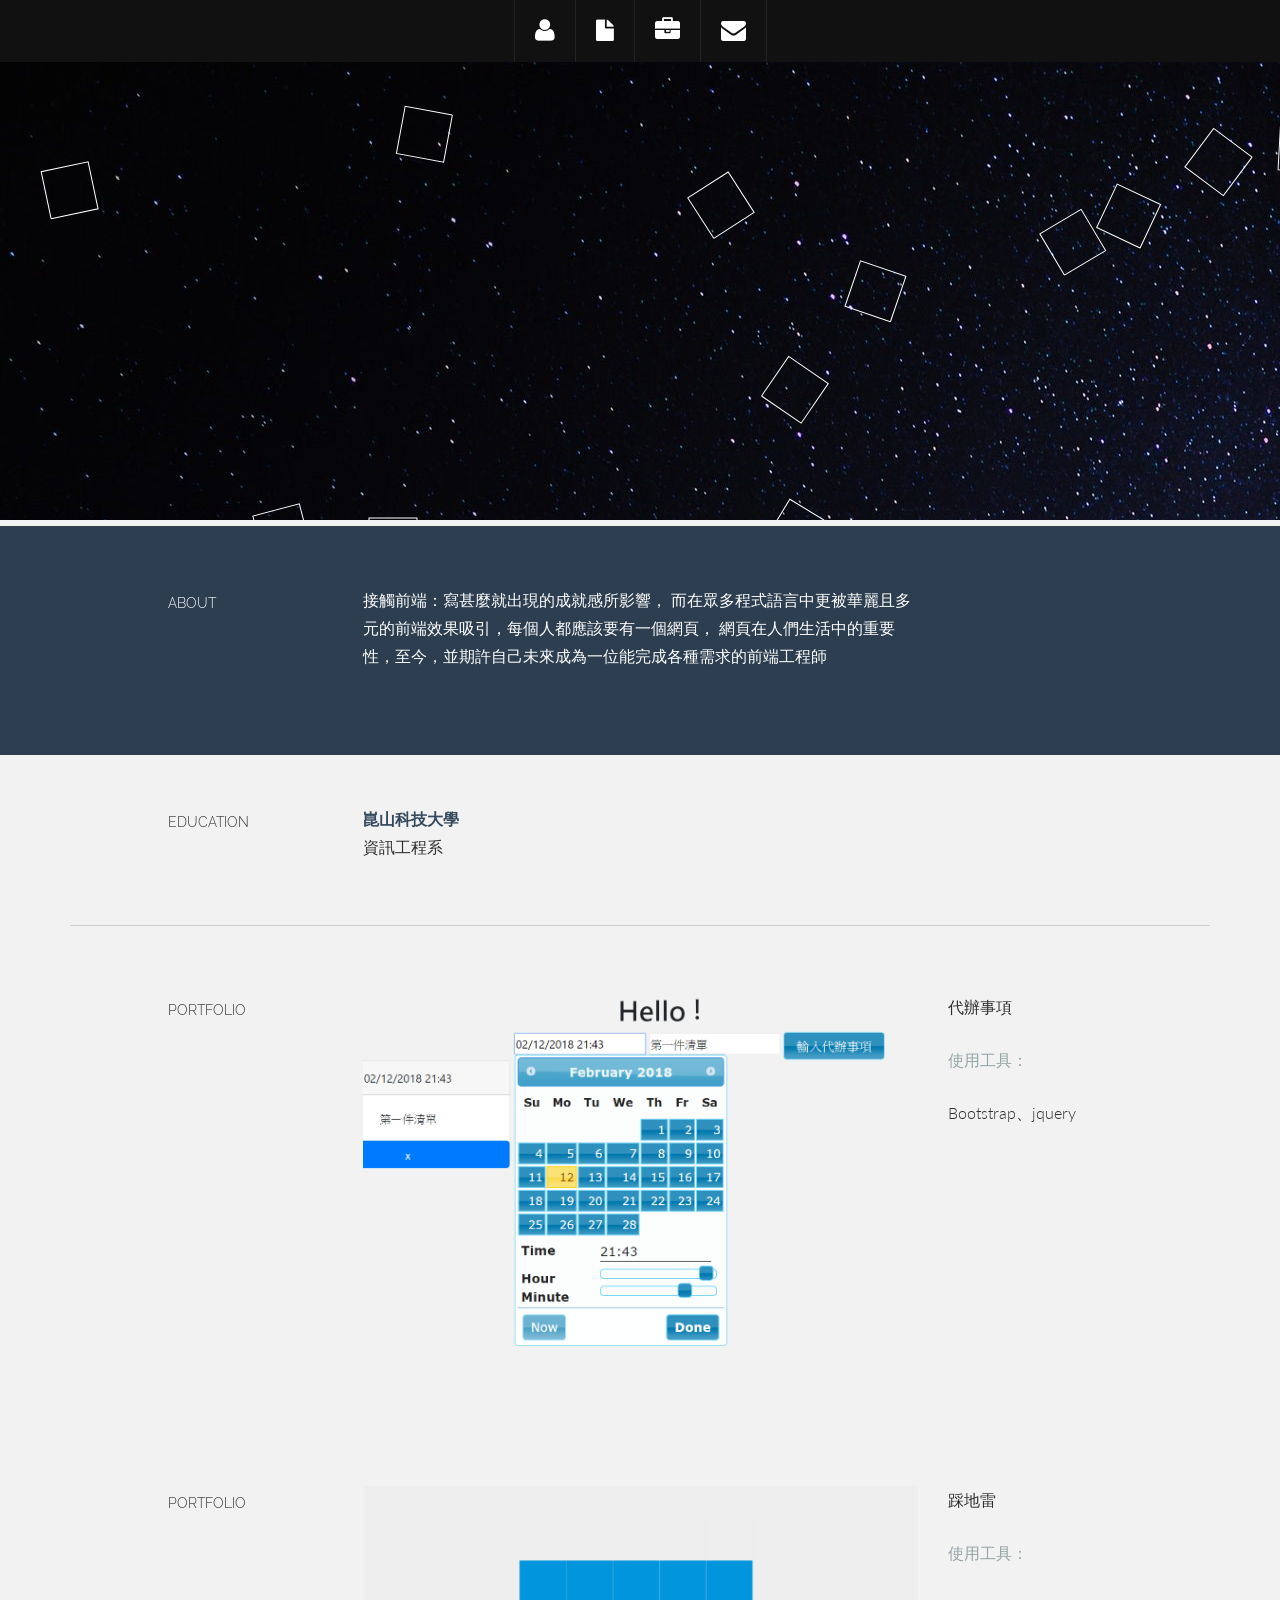
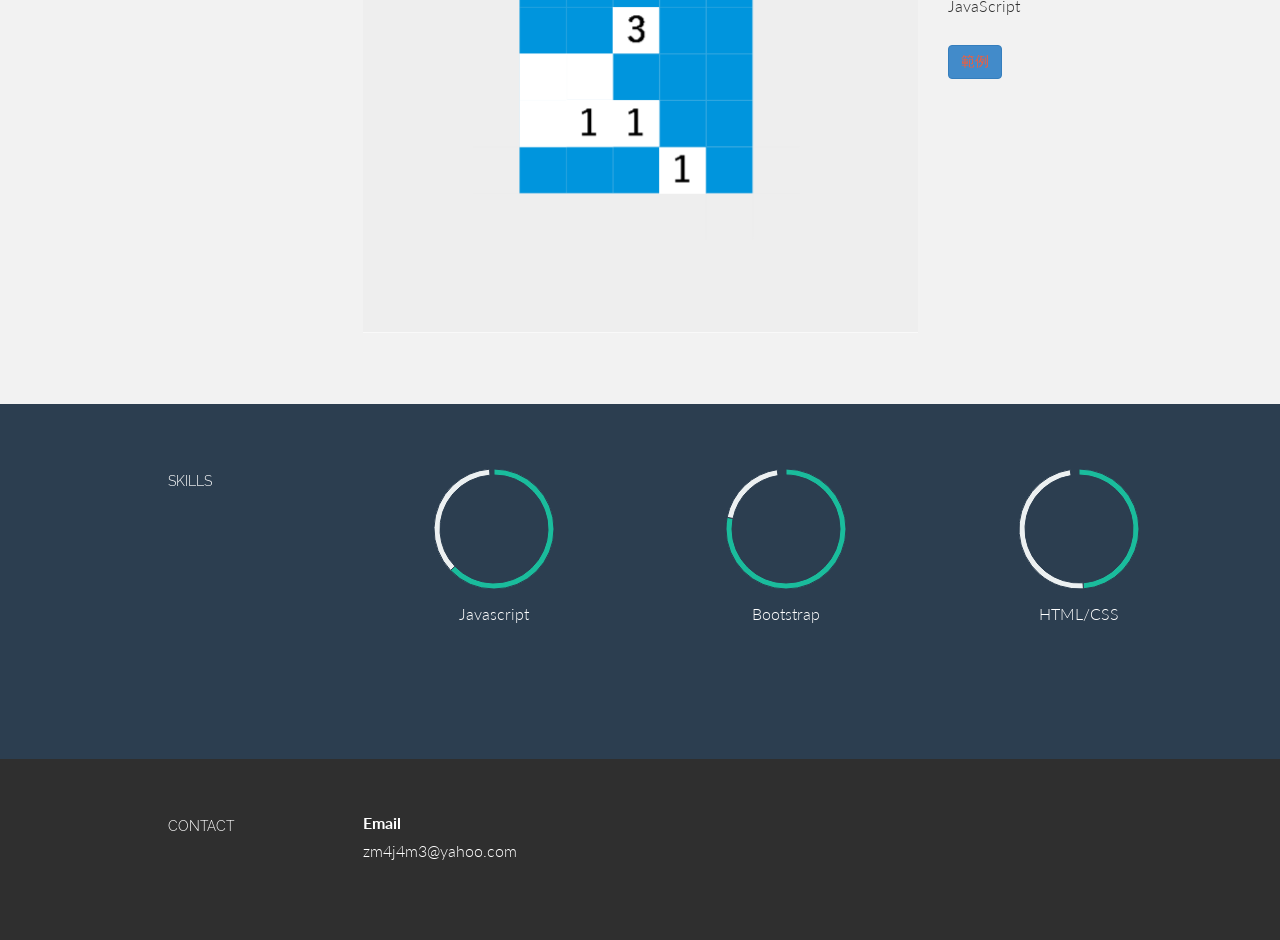
==== commit 4e35d821: "0.6版 BUG修復" ====
--- a/index.html
+++ b/index.html
@@ -37,20 +37,12 @@
 
     <div id="headerwrap">
 
-<<<<<<< HEAD
       <div class=".container-fluid">
-=======
-      <div >
->>>>>>> f12e479e0531cb397b6f7253d44767d0c53f86dd
 
         <div class="row centered">
 
           <div class="col-lg-12" >
-<<<<<<< HEAD
 						<canvas id="canvas" height="500" class="fixed-top">
-=======
-						<canvas id="canvas" width="500" height="500">
->>>>>>> f12e479e0531cb397b6f7253d44767d0c53f86dd
 							Your browser does not support HTML5 Canvas.
 						</canvas>
           </div><!--/.col-lg-12 -->
@@ -286,20 +278,11 @@
     <!-- Bootstrap core JavaScript
     ================================================== -->
     <!-- Placed at the end of the document so the pages load faster -->
-<<<<<<< HEAD
     <script src="assets/js/bootstrap.js"></script>
 		<script src="assets/js/Html5_winmine.js"></script>
 		<script src="assets/js/fly.js"></script>
 		<script>
       canvasApp();
     </script>
-=======
-		<script src="assets/js/bootstrap.js"></script>
-		
-		<script src="assets/js/Html5_winmine.js"></script>
-		<script>
-			canvasApp();
-		</script>
->>>>>>> f12e479e0531cb397b6f7253d44767d0c53f86dd
   </body>
 </html>
